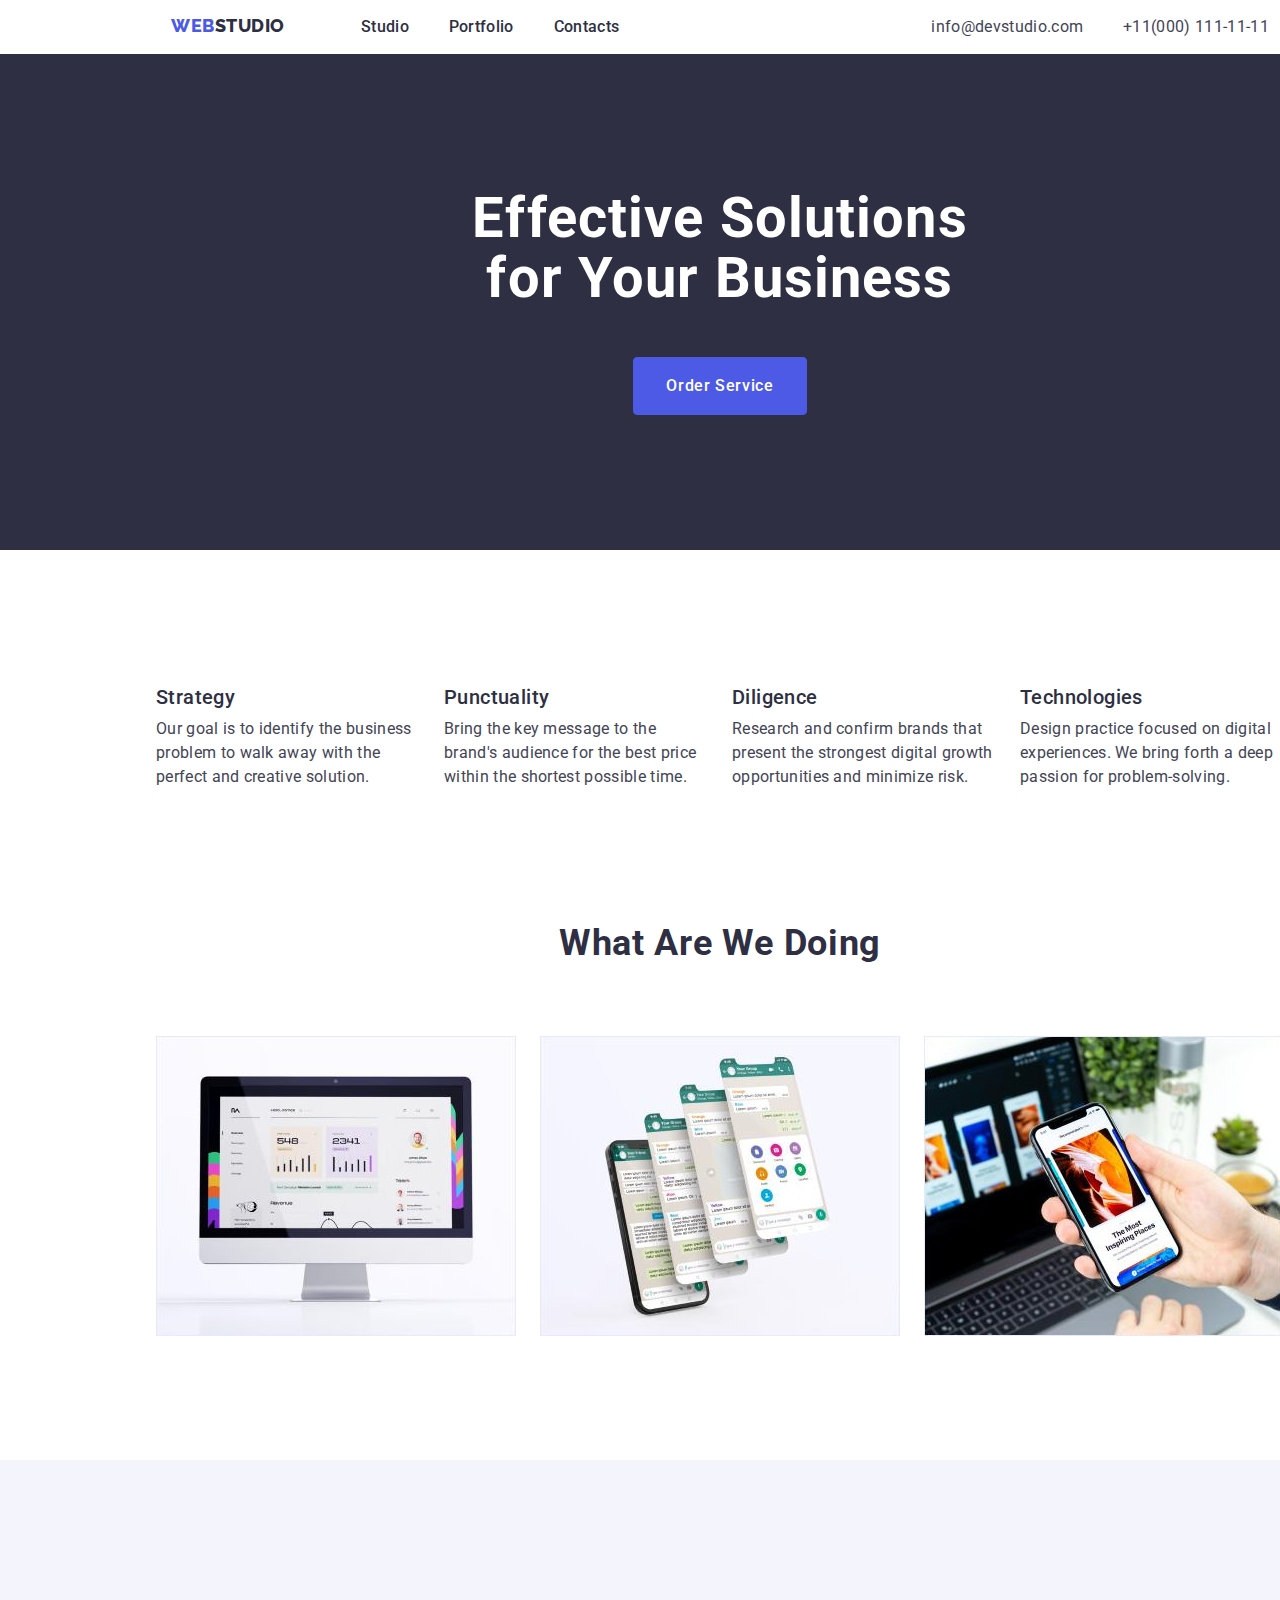
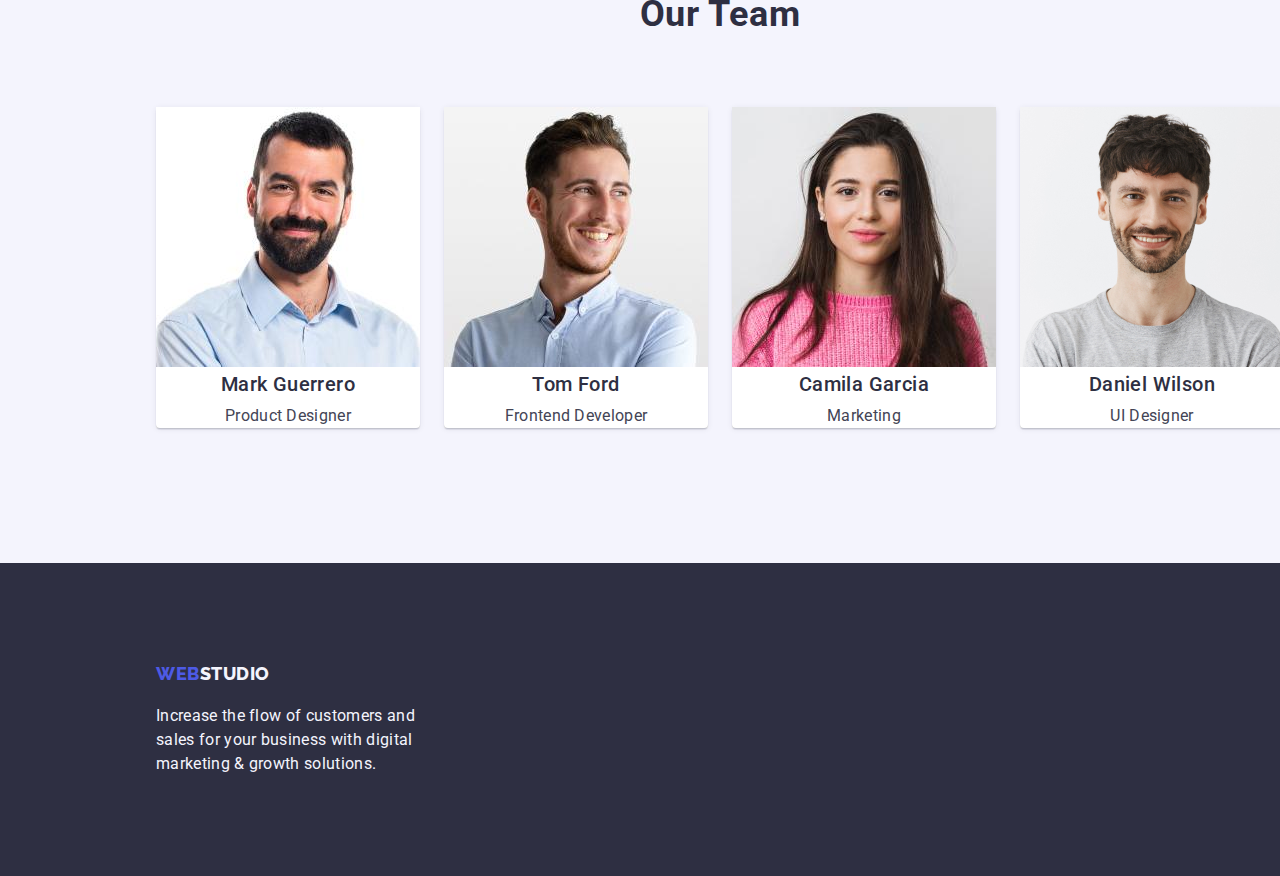
==== index.html @ 15880633 "Initial commit" ====
<!DOCTYPE html>
<html lang="en">
  <head>
    <meta charset="utf-8" />
    <meta name="descryption" content="webstudio" />
    <meta name="robots" content="noindex,nofollow" />
    <meta name="viewport" content="width=device-width, initial-scale=1" />
    <title>WEB STUDIO</title>
    <link rel="stylesheet" href="./css/modern-normalize.min.css" />
    <link rel="stylesheet" href="./css/styles.css" />
    <link rel="preconnect" href="https://fonts.googleapis.com" />
    <link rel="preconnect" href="https://fonts.gstatic.com" crossorigin />
    <link
      href="https://fonts.googleapis.com/css2?family=Raleway:wght@800&family=Roboto:wght@400;500;700;900&display=swap"
      rel="stylesheet"
    />
  </head>
  <body>
    <header>
      <div class="conteiner header-item">
        <nav class="nav-item">
          <a class="logo logo-header-color link" href="/"
            >WEB<span class="web">Studio</span></a
          >
          <ul class="list menu">
            <li>
              <a class="subpage link" href="./index.html" target="_parent"
                >Studio</a
              >
            </li>
            <li>
              <a class="subpage link" href="./portfolio.html" target="_parent"
                >Portfolio</a
              >
            </li>
            <li><a class="subpage link" href="">Contacts</a></li>
          </ul>
        </nav>
        <address class="link contacts">
          <ul class="list address-items">
            <li>
              <a class="contacts link" href="mailto:info@devstudio.com"
                >info@devstudio.com</a
              >
            </li>
            <li>
              <a class="contacts link" href="tel:+11(000)_111-11-11"
                >+11(000) 111-11-11</a
              >
            </li>
          </ul>
        </address>
      </div>
    </header>
    <main>
      <!--section 1-->
      <section class="section page-part-one">
        <div class="conteiner section-one-items">
          <h1 class="title-one">Effective Solutions for Your Business</h1>
          <button class="push push-one" type="button">Order Service</button>
        </div>
      </section>
      <!--end section 1-->

      <!--section 2-->
      <section class="section page-part-two">
        <div class="conteiner">
          <h2 class="visually-hidden">Main features</h2>
          <ul class="list section-two-items">
            <li>
              <div class="box">
                <h3 class="title-three">Strategy</h3>
                <p class="text">
                  Our goal is to identify the business problem to walk away with
                  the perfect and creative solution.
                </p>
              </div>
            </li>
            <li>
              <div class="box">
                <h3 class="title-three">Punctuality</h3>
                <p class="text">
                  Bring the key message to the brand's audience for the best
                  price within the shortest possible time.
                </p>
              </div>
            </li>
            <li>
              <div class="box">
                <h3 class="title-three">Diligence</h3>
                <p class="text">
                  Research and confirm brands that present the strongest digital
                  growth opportunities and minimize risk.
                </p>
              </div>
            </li>
            <li>
              <div class="box">
                <h3 class="title-three">Technologies</h3>
                <p class="text">
                  Design practice focused on digital experiences. We bring forth
                  a deep passion for problem-solving.
                </p>
              </div>
            </li>
          </ul>
        </div>
      </section>
      <!--end section 2-->

      <!--section 3-->
      <section class="section page-part-three">
        <div class="conteiner section-three-conteiner">
          <h2 class="title-two title-two-item">What are we doing</h2>
          <ul class="list section-three-items">
            <li>
              <img
                src="images/screen.jpg"
                alt="Computer screen with open webpage."
                width="360"
                height="300"
              />
            </li>
            <li>
              <img
                src="images/smartphone.jpg"
                alt="Smartphone with open webpage"
                width="360"
                height="300"
              />
            </li>
            <li>
              <img
                src="images/laptopandphone.jpg"
                alt="Laptop and smartphone with open pages"
                width="360"
                height="300"
              />
            </li>
          </ul>
        </div>
      </section>
      <!--end section 3-->

      <!--section 4-->
      <section class="section page-part-four">
        <div class="conteiner">
          <h2 class="title-two title-two-item">Our Team</h2>
          <ul class="list section-four-item">
            <li class="page-part-four-figure">
              <div class="box-section-four">
                <img
                  class="page-part-four-figure"
                  src="images/markguerrero.jpg"
                  alt="gentleman with a beard"
                  width="264"
                  height="260"
                />
                <h3 class="title-three">Mark Guerrero</h3>
                <p class="text">Product Designer</p>
              </div>
            </li>
            <li class="page-part-four-figure">
              <div class="box-section-four">
                <img
                  class="page-part-four-figure"
                  src="images/tomford.jpg"
                  alt="gentleman with nice hair"
                  width="264"
                  height="260"
                />
                <h3 class="title-three">Tom Ford</h3>
                <p class="text">Frontend Developer</p>
              </div>
            </li>
            <li class="page-part-four-figure">
              <div class="box-section-four">
                <img
                  class="page-part-four-figure"
                  src="images/camilagarcia.jpg"
                  alt="nice lady"
                  width="264"
                  height="260"
                />
                <h3 class="title-three">Camila Garcia</h3>
                <p class="text">Marketing</p>
              </div>
            </li>
            <li class="page-part-four-figure">
              <div class="box-section-four">
                <img
                  class="page-part-four-figure"
                  src="images/danielwilson.jpg"
                  alt="gentleman wearing a t-shirt"
                  width="264"
                  height="260"
                />
                <h3 class="title-three">Daniel Wilson</h3>
                <p class="text">UI Designer</p>
              </div>
            </li>
          </ul>
        </div>
      </section>
      <!--end section 4-->
    </main>
    <footer class="footer-style">
      <div class="conteiner">
        <div class="footer-box">
          <a class="logo link" href="/"
            >WEB<span class="logo-footer-color">Studio</span></a
          >
          <p class="footer-style footer-text">
            Increase the flow of customers and sales for your business with
            digital marketing & growth solutions.
          </p>
        </div>
      </div>
    </footer>
  </body>
</html>
---- css/styles.css ----
:root {
  --cloud-color: #f4f4fd;
  --cornflower-color: #e7e9fc;
  --dairy-color: #fcfcfc;
  --green-color: #31d0aa;
  --grey-color: #2e2f42;
  --iris-color: #4d5ae5;
  --light-slate-color: #8e8f99;
  --navy-blue-color: #2e2f42;
  --navy-blue-modal-color: #2e2f4264;
  --ocean-color: #404bbf;
  --slate-color: #434455;
  --white-color: #ffffff;

  --font-logo: "Raleway", sans-serif;
  --font-button: "Roboto", sans-serif;
  --logo-size: 18px;
  --logo-letter-spacing: 0.03em;
  --body-letter-spacing: 0.02em;
  --button-size: 16px;
  --line-height-main: 1.5;
}

/* global */
body {
  color: var(--slate-color);
  font-family: "Roboto", sans-serif;
  background-color: var(--white-color);
  width: 1440px;
}
p,
ul,
h1,
h2,
h3,
h4,
h5,
h6 {
  margin: 0;
  border: 0;
  padding: 0;
}

/* selectors */
.conteiner {
  width: 1158x;
  margin-inline: auto;
  padding: 15px;
}
.nav-item {
  display: flex;
  gap: 76px;
}
.header-item {
  display: flex;
  justify-content: space-around;
}
.header-border {
  border-bottom: 1px solid var(--cornflower-color);
}
.menu {
  display: flex;
  gap: 40px;
}

.address-items {
  display: flex;
  gap: 40px;
}

.section {
  padding-top: 120px;
  padding-bottom: 120px;
}
.section-one-items {
  display: flex;
  flex-wrap: wrap;
  align-items: center;
  flex-direction: column;
  gap: 48px;
}

.section-two-items {
  display: flex;
  justify-content: center;
  gap: 24px;
}
.box {
  width: 264px;
}

.title-two-item {
  display: flex;
  justify-content: center;
  margin-bottom: 72px;
}

.section-three-items {
  display: flex;
  justify-content: center;
  gap: 24px;
}

.page-part-three {
  padding-top: 0;
}

.section-three-conteiner {
  padding: 0px;
}
.section-four-item {
  display: flex;
  justify-content: center;
  gap: 24px;
}

.box-section-four {
  box-shadow: 0 1px 6px 0 #2e2f4214, 0 1px 1px 0 #2e2f4229,
    0 2px 1px 0 #2e2f4214;
}
.box-section-four:last-child {
  border-radius: 4px;
  text-align: center;
}

.flex-column {
  flex-direction: column;
}

.section-portfolio {
  padding-top: 81px;
}

.button-list {
  padding-bottom: 57px;
}
/* header */
/* logo */
.logo {
  font-family: var(--font-logo);
  font-weight: 800;
  font-size: var(--logo-size);
  letter-spacing: var(--logo-letter-spacing);
  line-height: 1.17;
  text-transform: uppercase;
  color: var(--iris-color);
}
.link {
  text-decoration: none;
}
.web {
  color: var(--grey-color);
}
/* end logo */
.list {
  list-style: none;
}
.subpage {
  font-size: var(--button-size);
  line-height: var(--line-height-main);
  font-weight: 500;
  letter-spacing: var(--body-letter-spacing);
}
.contacts {
  color: var(--slate-color);
  font-size: var(--button-size);
  line-height: var(--line-height-main);
  font-style: normal;
  text-decoration: none;
  letter-spacing: var(--body-letter-spacing);
}
.subpage {
  color: var(--navy-blue-color);
  text-decoration: none;
}
.contacts:hover,
.contacts:focus,
.subpage:hover,
.subpage:focus {
  color: var(--ocean-color);
}
/* end header */
/* main */
.title-one {
  color: var(--white-color);
  font-size: 56px;
  line-height: 1.07;
  letter-spacing: var(--body-letter-spacing);
  text-align: center;
  width: 496px;
}
.text {
  color: var(--slate-color);
  font-size: var(--button-size);
  line-height: var(--line-height-main);
  letter-spacing: var(--body-letter-spacing);
}
.title-two {
  font-size: 36px;
  letter-spacing: var(--body-letter-spacing);
  line-height: 1.11;
  text-align: center;
  text-transform: capitalize;
  color: var(--navy-blue-color);
}
.title-three {
  font-size: 20px;
  font-weight: 500;
  letter-spacing: var(--body-letter-spacing);
  line-height: 1.2;
  color: var(--navy-blue-color);
  margin-bottom: 8px;
}
.page-part-four {
  background-color: var(--cloud-color);
}
.page-part-four-figure {
  background-color: var(--white-color);
}
.push {
  color: var(--white-color);
  background-color: var(--iris-color);
  cursor: pointer;
  font-family: var(--font-button);
  letter-spacing: 0.04em;
  line-height: var(--line-height-main);
  font-size: var(--button-size);
  font-weight: 500;
  border-radius: 4px;
  border: 1px solid var(--iris-color);
}
.push-one {
  padding: 16px 32px 16px 32px;
}

.push:hover,
.push:focus {
  background-color: var(--ocean-color);
  box-shadow: 0px 4px 4px 0px #00000026;
  border: 1px solid var(--ocean-color);
}
.portfolio {
  color: var(--iris-color);
  background-color: var(--cloud-color);
  border: 1px solid var(--cornflower-color);
  padding: 12px 24px 12px 24px;
}
.portfolio:hover,
.portfolio:focus {
  color: var(--white-color);
  background-color: var(--ocean-color);
  box-shadow: 0px 3px 1px 0px #0000001a, 0px 2px 1px 0px #00000014,
    0px 2px 2px 0px #0000001f;
  border: 1px solid var(--ocean-color);
}
.visually-hidden:not(:focus):not(:active) {
  clip: rect(0 0 0 0);
  clip-path: inset(100%);
  height: 1px;
  overflow: hidden;
  position: absolute;
  white-space: nowrap;
  width: 1px;
}
.button-portfolio-list {
  display: flex;
  justify-content: center;
  gap: 24px;
}

.portfolio-list {
  display: flex;
  justify-content: center;
  flex-wrap: wrap;
  gap: 24px;
}
.portfolio-item:nth-child(-n + 6) {
  margin-bottom: 24px;
}
.post-cards {
  display: block;
}

.box-text-portfolio {
  border-bottom: 1px solid var(--cornflower-color);
  border-left: 1px solid var(--cornflower-color);
  border-right: 1px solid var(--cornflower-color);
  border-top: 0px solid var(--cornflower-color);
  padding: 32px 0px 32px 16px;
}
/* end main */
/* footer */
.logo-footer-color {
  color: var(--cloud-color);
}

.footer-style,
.page-part-one {
  background-color: var(--navy-blue-color);
}

.footer-style {
  color: var(--cloud-color);
  font-size: var(--button-size);
  line-height: var(--line-height-main);
  letter-spacing: var(--body-letter-spacing);
}
.footer-text {
  width: 264px;
  margin-top: 17.5px;
}
.footer-box {
  padding-top: 85px;
  padding-bottom: 85px;
  padding-left: 141px;
}
/*end footer */
/* end selectors */
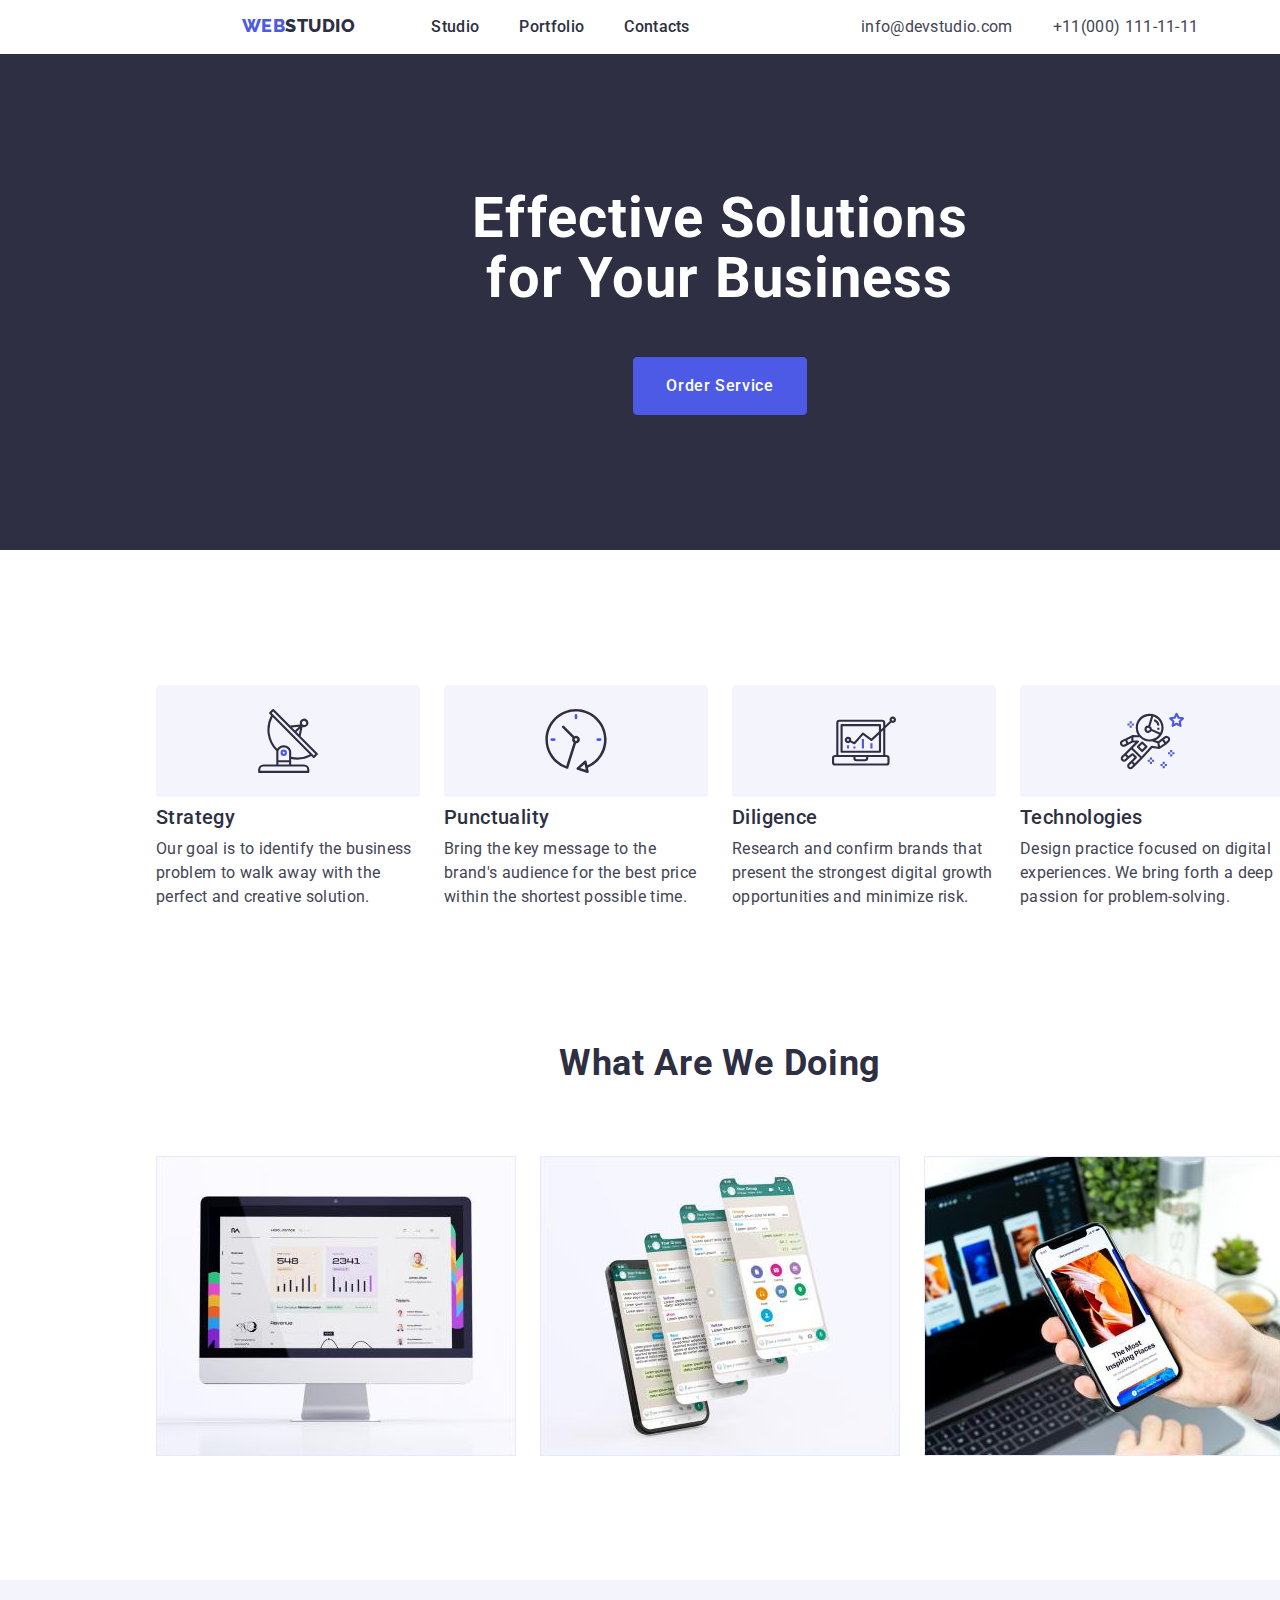
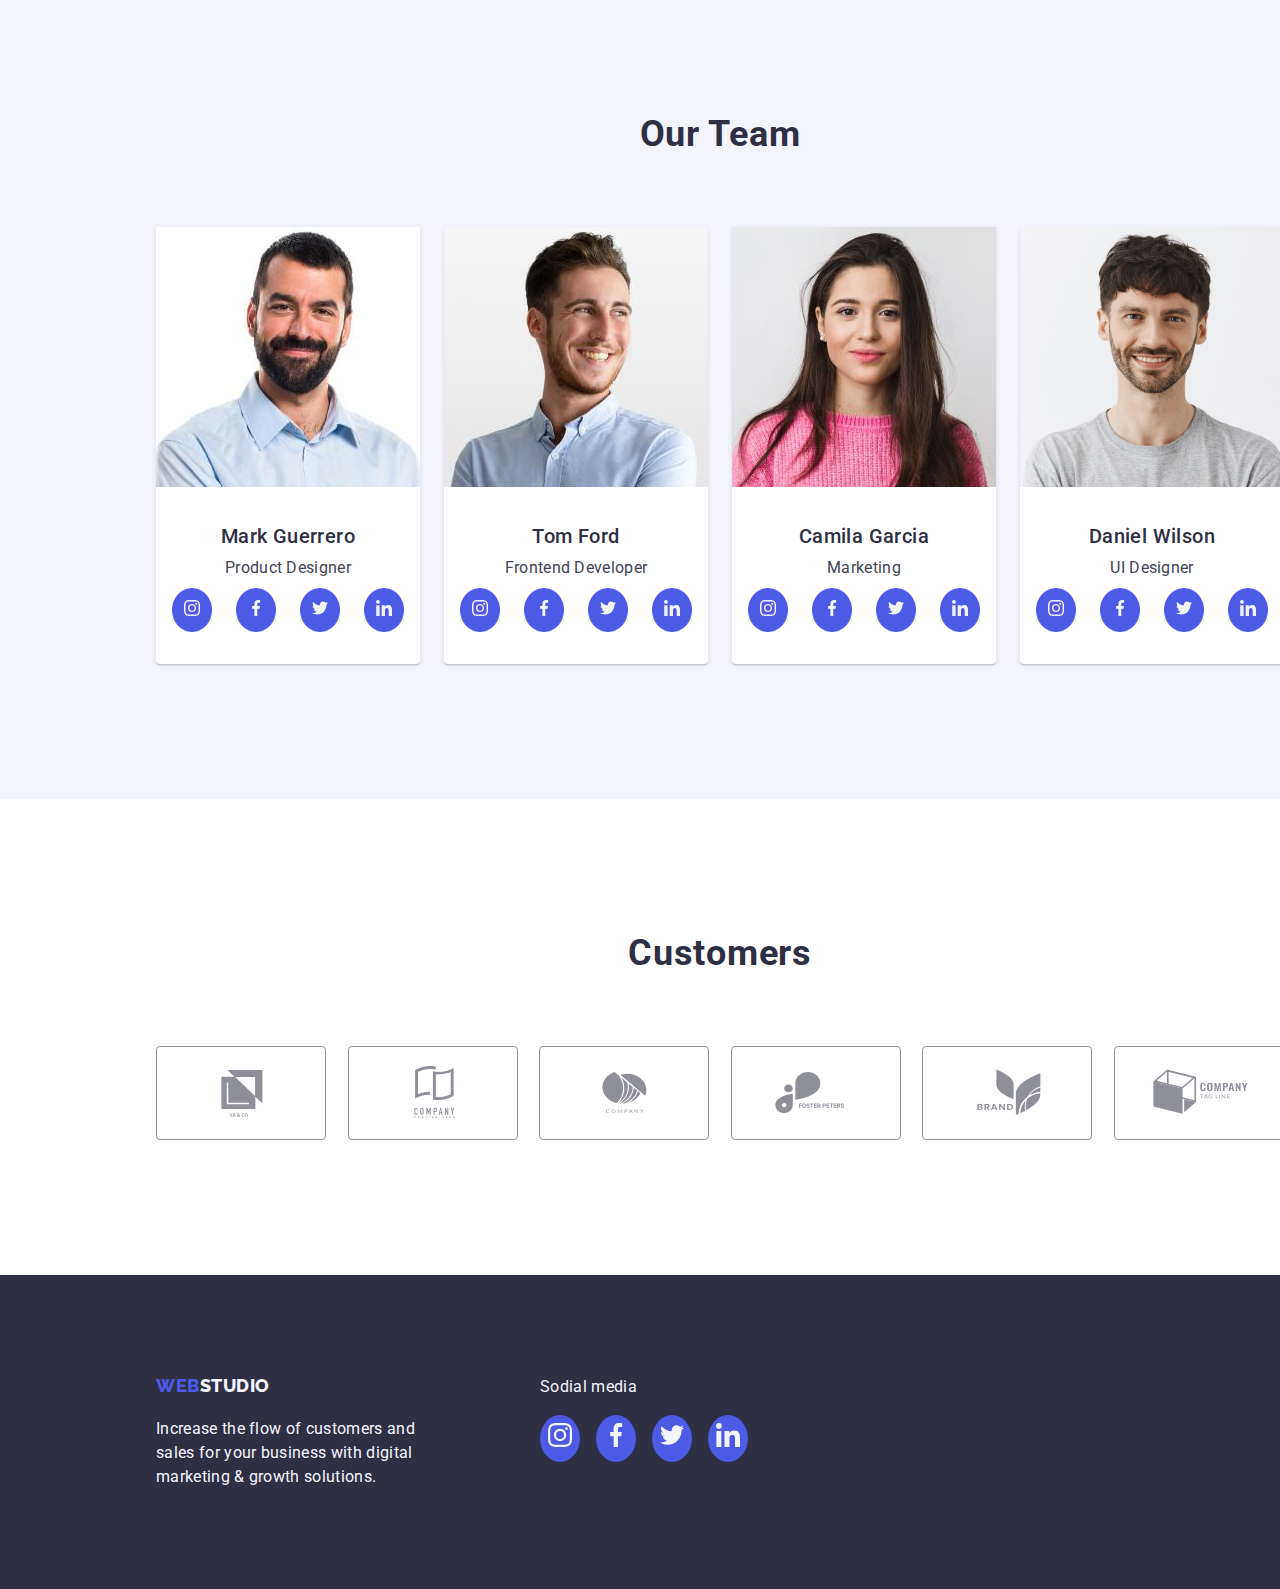
==== commit c304d1a6: "Add files via upload" ====
--- a/index.html
+++ b/index.html
@@ -68,6 +68,11 @@
           <h2 class="visually-hidden">Main features</h2>
           <ul class="list section-two-items">
             <li>
+              <div class="page-part-two-box">
+                <svg width="64px" height="64px">
+                  <use href="./images/icons.svg#icon-antenna"></use>
+                </svg>
+              </div>
               <div class="box">
                 <h3 class="title-three">Strategy</h3>
                 <p class="text">
@@ -77,6 +82,11 @@
               </div>
             </li>
             <li>
+              <div class="page-part-two-box">
+                <svg width="64px" height="64px">
+                  <use href="./images/icons.svg#icon-clock"></use>
+                </svg>
+              </div>
               <div class="box">
                 <h3 class="title-three">Punctuality</h3>
                 <p class="text">
@@ -86,6 +96,11 @@
               </div>
             </li>
             <li>
+              <div class="page-part-two-box">
+                <svg width="64px" height="64px">
+                  <use href="./images/icons.svg#icon-diagram"></use>
+                </svg>
+              </div>
               <div class="box">
                 <h3 class="title-three">Diligence</h3>
                 <p class="text">
@@ -95,6 +110,11 @@
               </div>
             </li>
             <li>
+              <div class="page-part-two-box">
+                <svg width="64px" height="64px">
+                  <use href="./images/icons.svg#icon-astronaut"></use>
+                </svg>
+              </div>
               <div class="box">
                 <h3 class="title-three">Technologies</h3>
                 <p class="text">
@@ -156,8 +176,42 @@
                   width="264"
                   height="260"
                 />
-                <h3 class="title-three">Mark Guerrero</h3>
-                <p class="text">Product Designer</p>
+                <div class="box-section-four-text">
+                  <h3 class="title-three">Mark Guerrero</h3>
+                  <p class="text">Product Designer</p>
+                  <div class="page-part-four-icons">
+                    <ul class="list icons-list-flex">
+                      <a href="">
+                        <li class="icons-list">
+                          <svg height="16px" width="16px">
+                            <use href="./images/icons.svg#icon-instagram" />
+                          </svg>
+                        </li>
+                      </a>
+                      <a href="">
+                        <li class="icons-list">
+                          <svg height="16px" width="16px">
+                            <use href="./images/icons.svg#icon-facebook" />
+                          </svg>
+                        </li>
+                      </a>
+                      <a href="">
+                        <li class="icons-list">
+                          <svg height="16px" width="16px">
+                            <use href="./images/icons.svg#icon-twitter" />
+                          </svg>
+                        </li>
+                      </a>
+                      <a href="">
+                        <li class="icons-list">
+                          <svg height="16px" width="16px">
+                            <use href="./images/icons.svg#icon-linkedin" />
+                          </svg>
+                        </li>
+                      </a>
+                    </ul>
+                  </div>
+                </div>
               </div>
             </li>
             <li class="page-part-four-figure">
@@ -169,8 +223,42 @@
                   width="264"
                   height="260"
                 />
-                <h3 class="title-three">Tom Ford</h3>
-                <p class="text">Frontend Developer</p>
+                <div class="box-section-four-text">
+                  <h3 class="title-three">Tom Ford</h3>
+                  <p class="text">Frontend Developer</p>
+                  <div class="page-part-four-icons">
+                    <ul class="list icons-list-flex">
+                      <a href="">
+                        <li class="icons-list">
+                          <svg height="16px" width="16px">
+                            <use href="./images/icons.svg#icon-instagram" />
+                          </svg>
+                        </li>
+                      </a>
+                      <a href="">
+                        <li class="icons-list">
+                          <svg height="16px" width="16px">
+                            <use href="./images/icons.svg#icon-facebook" />
+                          </svg>
+                        </li>
+                      </a>
+                      <a href="">
+                        <li class="icons-list">
+                          <svg height="16px" width="16px">
+                            <use href="./images/icons.svg#icon-twitter" />
+                          </svg>
+                        </li>
+                      </a>
+                      <a href="">
+                        <li class="icons-list">
+                          <svg height="16px" width="16px">
+                            <use href="./images/icons.svg#icon-linkedin" />
+                          </svg>
+                        </li>
+                      </a>
+                    </ul>
+                  </div>
+                </div>
               </div>
             </li>
             <li class="page-part-four-figure">
@@ -182,8 +270,42 @@
                   width="264"
                   height="260"
                 />
-                <h3 class="title-three">Camila Garcia</h3>
-                <p class="text">Marketing</p>
+                <div class="box-section-four-text">
+                  <h3 class="title-three">Camila Garcia</h3>
+                  <p class="text">Marketing</p>
+                  <div class="page-part-four-icons">
+                    <ul class="list icons-list-flex">
+                      <a href="">
+                        <li class="icons-list">
+                          <svg height="16px" width="16px">
+                            <use href="./images/icons.svg#icon-instagram" />
+                          </svg>
+                        </li>
+                      </a>
+                      <a href="">
+                        <li class="icons-list">
+                          <svg height="16px" width="16px">
+                            <use href="./images/icons.svg#icon-facebook" />
+                          </svg>
+                        </li>
+                      </a>
+                      <a href="">
+                        <li class="icons-list">
+                          <svg height="16px" width="16px">
+                            <use href="./images/icons.svg#icon-twitter" />
+                          </svg>
+                        </li>
+                      </a>
+                      <a href="">
+                        <li class="icons-list">
+                          <svg height="16px" width="16px">
+                            <use href="./images/icons.svg#icon-linkedin" />
+                          </svg>
+                        </li>
+                      </a>
+                    </ul>
+                  </div>
+                </div>
               </div>
             </li>
             <li class="page-part-four-figure">
@@ -195,17 +317,102 @@
                   width="264"
                   height="260"
                 />
-                <h3 class="title-three">Daniel Wilson</h3>
-                <p class="text">UI Designer</p>
+                <div class="box-section-four-text">
+                  <h3 class="title-three">Daniel Wilson</h3>
+                  <p class="text">UI Designer</p>
+                  <div class="page-part-four-icons">
+                    <ul class="list icons-list-flex">
+                      <a href="">
+                        <li class="icons-list">
+                          <svg height="16px" width="16px">
+                            <use href="./images/icons.svg#icon-instagram" />
+                          </svg>
+                        </li>
+                      </a>
+                      <a href="">
+                        <li class="icons-list">
+                          <svg height="16px" width="16px">
+                            <use href="./images/icons.svg#icon-facebook" />
+                          </svg>
+                        </li>
+                      </a>
+                      <a href="">
+                        <li class="icons-list">
+                          <svg height="16px" width="16px">
+                            <use href="./images/icons.svg#icon-twitter" />
+                          </svg>
+                        </li>
+                      </a>
+                      <a href="">
+                        <li class="icons-list">
+                          <svg height="16px" width="16px">
+                            <use href="./images/icons.svg#icon-linkedin" />
+                          </svg>
+                        </li>
+                      </a>
+                    </ul>
+                  </div>
+                </div>
               </div>
             </li>
           </ul>
         </div>
       </section>
       <!--end section 4-->
+      <!--section 5 -->
+      <section class="section">
+        <div class="conteiner">
+          <h2 class="title-two title-two-item">Customers</h2>
+          <ul class="list section-company-flex">
+            <a href="">
+              <li class="section-company-list">
+                <svg width="104px" height="56px">
+                  <use href="./images/icons.svg#icon-yoandco"></use>
+                </svg>
+              </li>
+            </a>
+            <a href="">
+              <li class="section-company-list">
+                <svg width="104px" height="56px">
+                  <use href="./images/icons.svg#icon-taglinecompany"></use>
+                </svg>
+              </li>
+            </a>
+            <a href="">
+              <li class="section-company-list">
+                <svg width="104px" height="56px">
+                  <use href="./images/icons.svg#icon-company"></use>
+                </svg>
+              </li>
+            </a>
+            <a href="">
+              <li class="section-company-list">
+                <svg width="104px" height="56px">
+                  <use href="./images/icons.svg#icon-fosterpeterscompany"></use>
+                </svg>
+              </li>
+            </a>
+            <a href="">
+              <li class="section-company-list">
+                <svg width="104px" height="56px">
+                  <use href="./images/icons.svg#icon-brandcompany"></use>
+                </svg>
+              </li>
+            </a>
+            <a href="">
+              <li class="section-company-list">
+                <svg width="104px" height="56px">
+                  <use href="./images/icons.svg#icon-companytagline"></use>
+                </svg>
+              </li>
+            </a>
+          </ul>
+        </div>
+      </section>
+      <!--end section 5-->
     </main>
     <footer class="footer-style">
-      <div class="conteiner">
+      <div class="conteiner footer-flex">
         <div class="footer-box">
           <a class="logo link" href="/"
             >WEB<span class="logo-footer-color">Studio</span></a
@@ -215,6 +422,41 @@
             digital marketing & growth solutions.
           </p>
         </div>
+        <div class="footer-social-media-box">
+          <p>Sodial media</p>
+          <div class="footer-social-media">
+            <ul class="list icons-list-flex-footer">
+              <a href="">
+                <li class="icons-list-footer">
+                  <svg height="24px" width="24px">
+                    <use href="./images/icons.svg#icon-instagram" />
+                  </svg>
+                </li>
+              </a>
+              <a href="">
+                <li class="icons-list-footer">
+                  <svg height="24px" width="24px">
+                    <use href="./images/icons.svg#icon-facebook" />
+                  </svg>
+                </li>
+              </a>
+              <a href="">
+                <li class="icons-list-footer">
+                  <svg height="24px" width="24px">
+                    <use href="./images/icons.svg#icon-twitter" />
+                  </svg>
+                </li>
+              </a>
+              <a href="">
+                <li class="icons-list-footer">
+                  <svg height="24px" width="24px">
+                    <use href="./images/icons.svg#icon-linkedin" />
+                  </svg>
+                </li>
+              </a>
+            </ul>
+          </div>
+        </div>
       </div>
     </footer>
   </body>
--- a/css/styles.css
+++ b/css/styles.css
@@ -27,6 +27,7 @@
   font-family: "Roboto", sans-serif;
   background-color: var(--white-color);
   width: 1440px;
+  margin-inline: auto;
 }
 p,
 ul,
@@ -43,7 +44,7 @@
 
 /* selectors */
 .conteiner {
-  width: 1158x;
+  width: 1158px;
   margin-inline: auto;
   padding: 15px;
 }
@@ -117,6 +118,7 @@
 .box-section-four {
   box-shadow: 0 1px 6px 0 #2e2f4214, 0 1px 1px 0 #2e2f4229,
     0 2px 1px 0 #2e2f4214;
+  display: block;
 }
 .box-section-four:last-child {
   border-radius: 4px;
@@ -133,6 +135,15 @@
 
 .button-list {
   padding-bottom: 57px;
+}
+.section-company-flex {
+  display: flex;
+  justify-content: space-between;
+}
+.section-company-list {
+  border-radius: 4px;
+  border: 1px solid var(--light-slate-color);
+  padding: 16px 32px 16px 32px;
 }
 /* header */
 /* logo */
@@ -211,11 +222,49 @@
   color: var(--navy-blue-color);
   margin-bottom: 8px;
 }
+.page-part-two-box {
+  background-color: var(--cloud-color);
+  border-radius: 4px;
+  padding-top: 24px;
+  padding-bottom: 24px;
+  display: flex;
+  justify-content: center;
+}
+.box {
+  padding-top: 8px;
+}
 .page-part-four {
   background-color: var(--cloud-color);
 }
 .page-part-four-figure {
   background-color: var(--white-color);
+}
+.page-part-four-icons {
+  padding-top: 8px;
+}
+.box-section-four-text {
+  padding: 32px 16px 32px 16px;
+}
+.icons-list {
+  padding: 12px;
+  border-radius: 50%;
+  border-color: var(--iris-color);
+  background-color: var(--iris-color);
+}
+
+.icons-list-footer {
+  padding: 8px 8px 8px 8px;
+  border-radius: 50%;
+  border-color: var(--iris-color);
+  background-color: var(--iris-color);
+}
+.icons-list-flex {
+  display: flex;
+  justify-content: space-between;
+}
+.icon-list:first-child {
+  display: flex;
+  justify-content: center;
 }
 .push {
   color: var(--white-color);
@@ -312,7 +361,22 @@
 .footer-box {
   padding-top: 85px;
   padding-bottom: 85px;
-  padding-left: 141px;
-}
+}
+.footer-social-media {
+  padding-top: 16px;
+}
+.icons-list-flex-footer {
+  display: flex;
+  gap: 16px;
+}
+.footer-flex {
+  display: flex;
+  gap: 120px;
+}
+.footer-social-media-box {
+  padding-top: 85px;
+  padding-bottom: 85px;
+}
+
 /*end footer */
 /* end selectors */
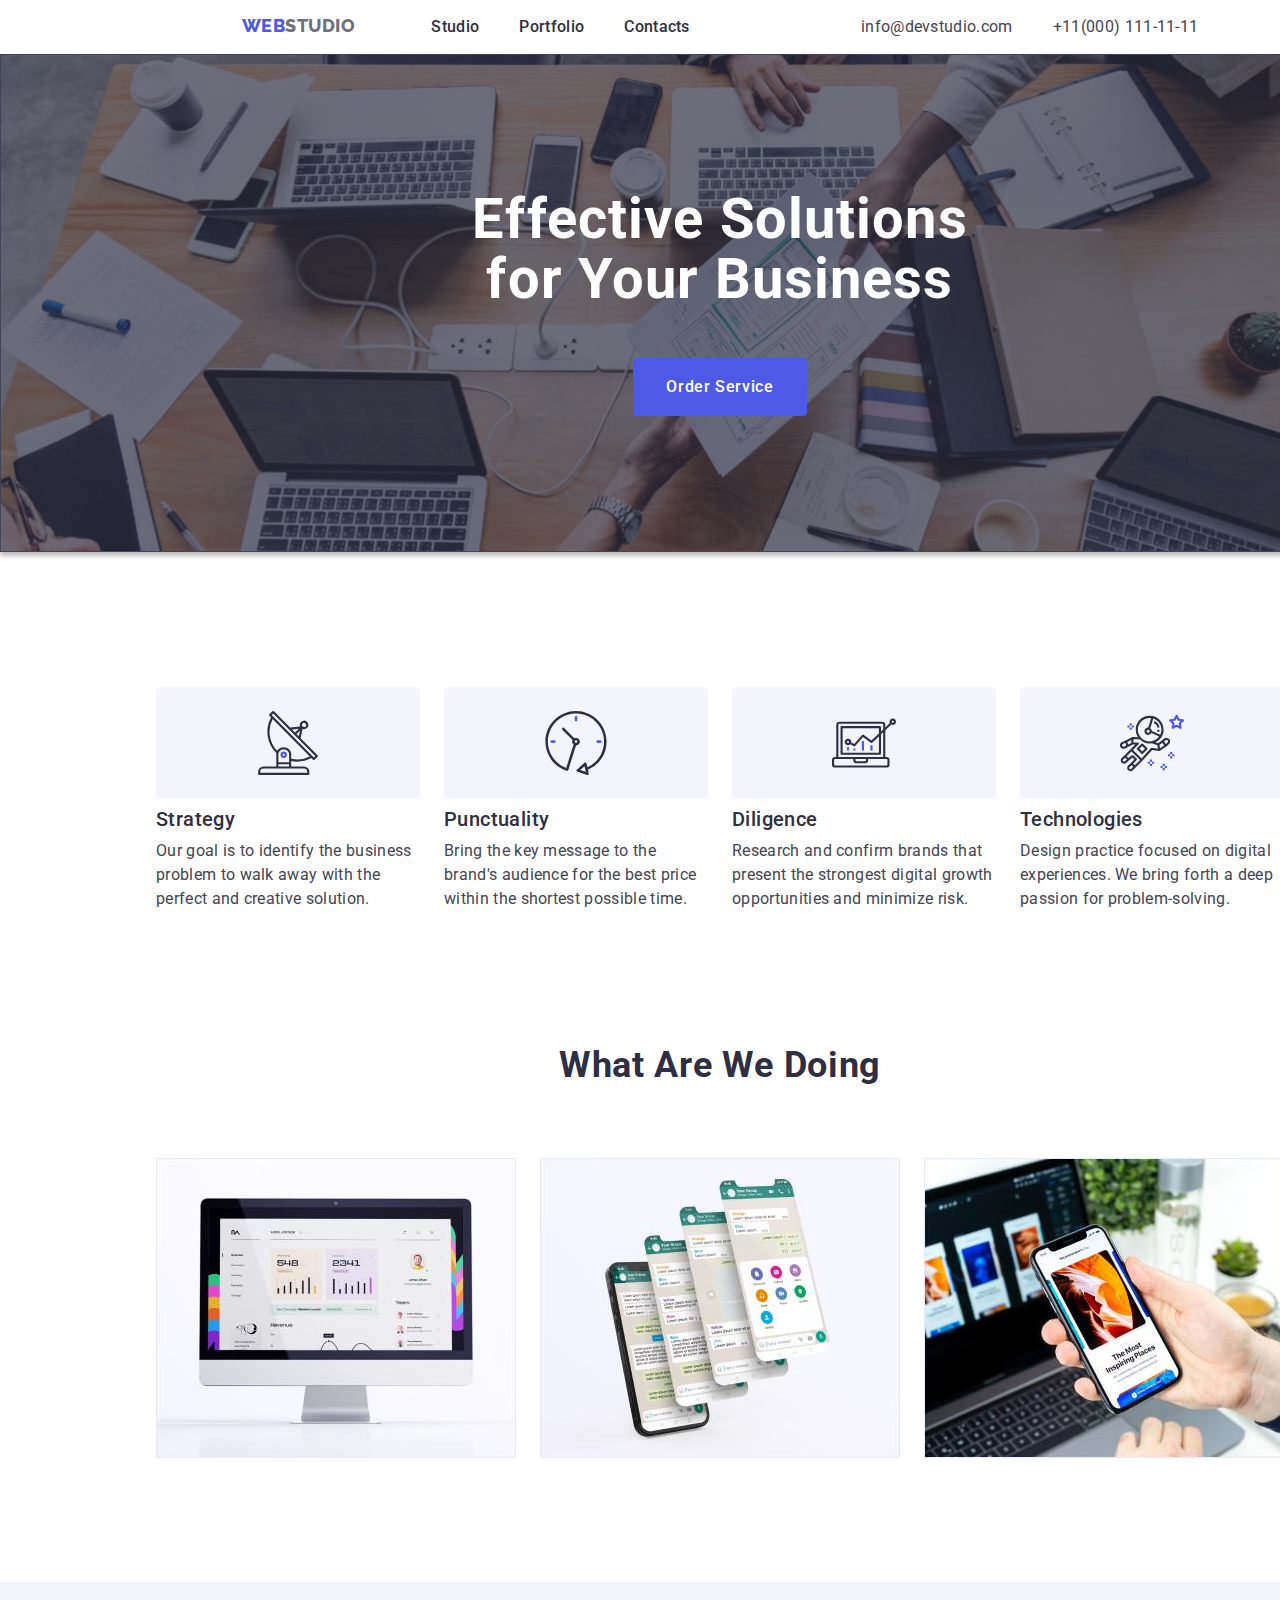
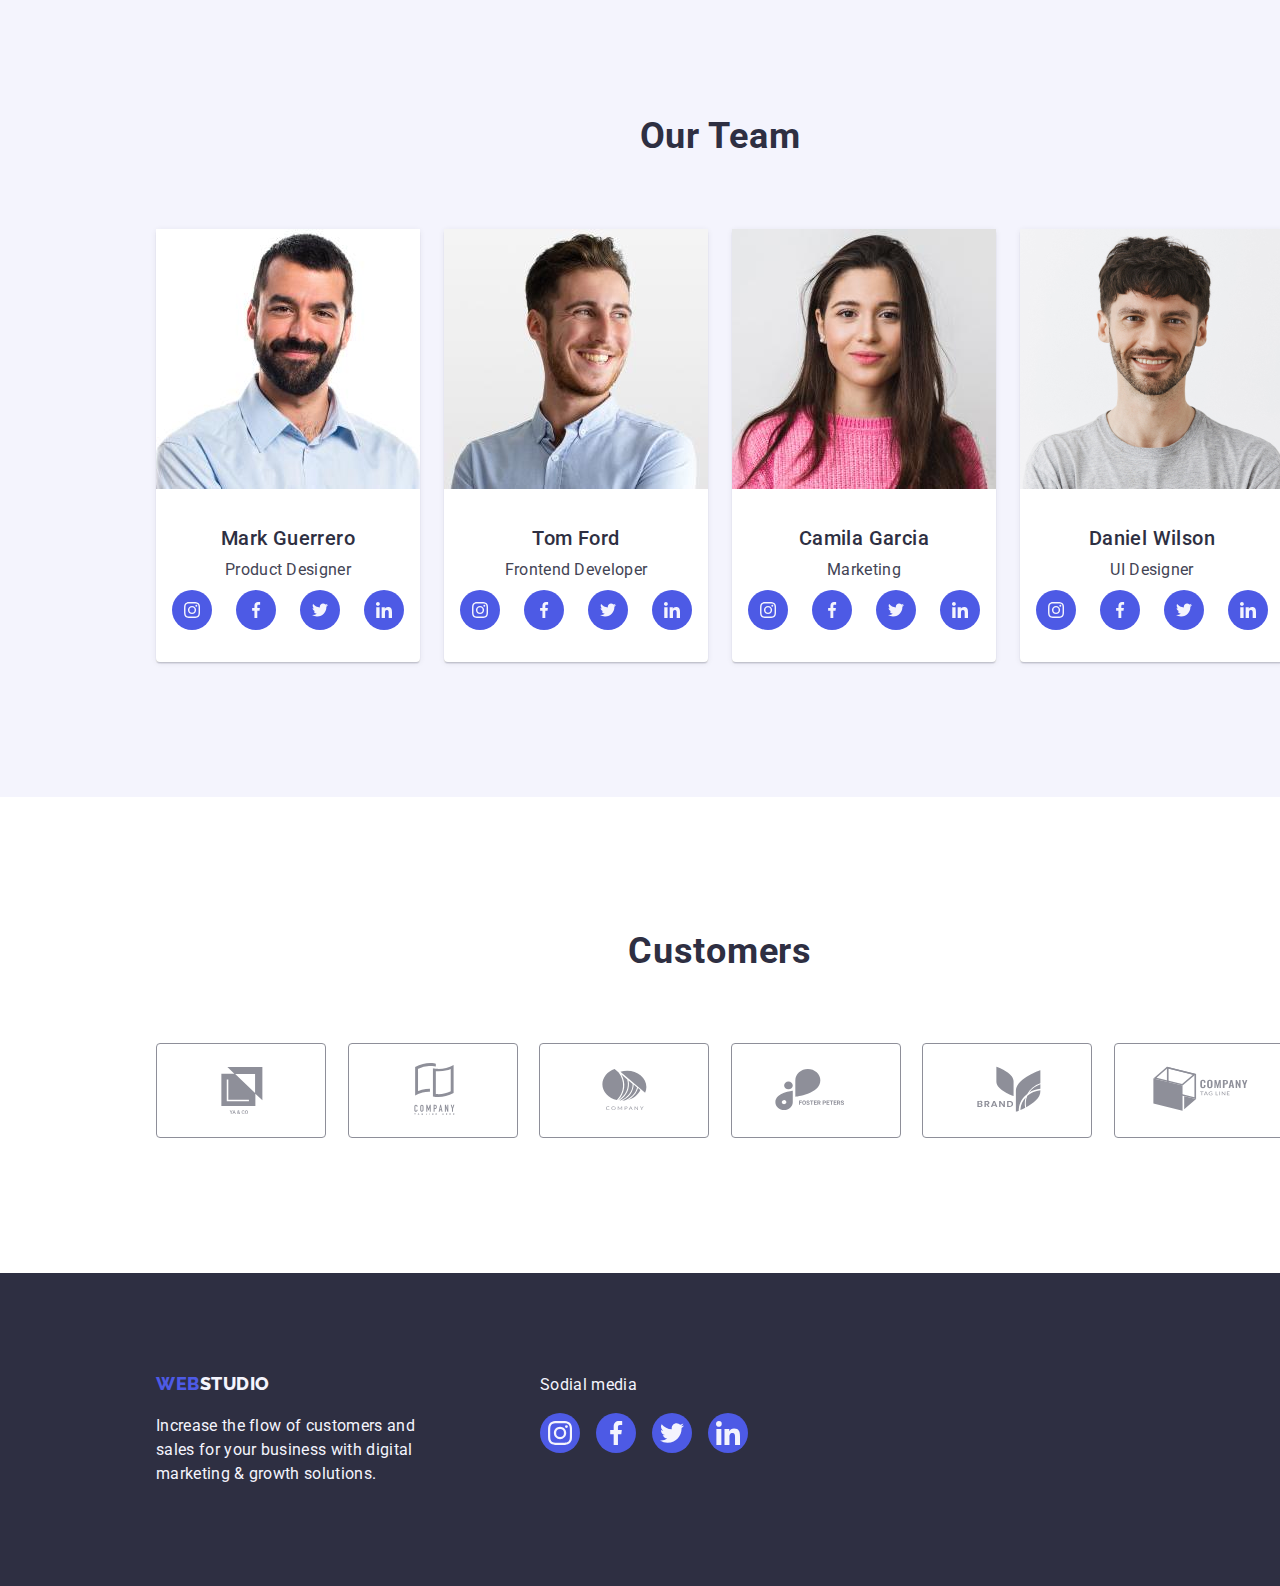
==== commit 9169c4a3: "Add files via upload" ====
--- a/index.html
+++ b/index.html
@@ -366,42 +366,42 @@
           <ul class="list section-company-flex">
             <a href="">
               <li class="section-company-list">
-                <svg width="104px" height="56px">
+                <svg class="company-icons" width="104px" height="56px">
                   <use href="./images/icons.svg#icon-yoandco"></use>
                 </svg>
               </li>
             </a>
             <a href="">
               <li class="section-company-list">
-                <svg width="104px" height="56px">
+                <svg class="company-icons" width="104px" height="56px">
                   <use href="./images/icons.svg#icon-taglinecompany"></use>
                 </svg>
               </li>
             </a>
             <a href="">
               <li class="section-company-list">
-                <svg width="104px" height="56px">
+                <svg class="company-icons" width="104px" height="56px">
                   <use href="./images/icons.svg#icon-company"></use>
                 </svg>
               </li>
             </a>
             <a href="">
               <li class="section-company-list">
-                <svg width="104px" height="56px">
+                <svg class="company-icons" width="104px" height="56px">
                   <use href="./images/icons.svg#icon-fosterpeterscompany"></use>
                 </svg>
               </li>
             </a>
             <a href="">
               <li class="section-company-list">
-                <svg width="104px" height="56px">
+                <svg class="company-icons" width="104px" height="56px">
                   <use href="./images/icons.svg#icon-brandcompany"></use>
                 </svg>
               </li>
             </a>
             <a href="">
               <li class="section-company-list">
-                <svg width="104px" height="56px">
+                <svg class="company-icons" width="104px" height="56px">
                   <use href="./images/icons.svg#icon-companytagline"></use>
                 </svg>
               </li>
--- a/css/styles.css
+++ b/css/styles.css
@@ -3,10 +3,12 @@
   --cornflower-color: #e7e9fc;
   --dairy-color: #fcfcfc;
   --green-color: #31d0aa;
-  --grey-color: #2e2f42;
+  --grey-color: #2e2f42b3;
   --iris-color: #4d5ae5;
   --light-slate-color: #8e8f99;
   --navy-blue-color: #2e2f42;
+  --navy-blue-transparent-color: #2e2f4214;
+  --navy-blue-less-transparent-color: #2e2f4229;
   --navy-blue-modal-color: #2e2f4264;
   --ocean-color: #404bbf;
   --slate-color: #434455;
@@ -145,6 +147,17 @@
   border: 1px solid var(--light-slate-color);
   padding: 16px 32px 16px 32px;
 }
+.company-icons {
+  fill: var(--light-slate-color);
+}
+
+.section-company-list:hover,
+.section-company-list:focus,
+.company-icons:hover,
+.company-icons:focus {
+  border-color: var(--ocean-color);
+  fill: var(--ocean-color);
+}
 /* header */
 /* logo */
 .logo {
@@ -250,6 +263,11 @@
   border-radius: 50%;
   border-color: var(--iris-color);
   background-color: var(--iris-color);
+  height: 40px;
+}
+.icons-list:hover,
+.icons-list:focus {
+  background-color: var(--ocean-color);
 }
 
 .icons-list-footer {
@@ -326,6 +344,12 @@
 .portfolio-item:nth-child(-n + 6) {
   margin-bottom: 24px;
 }
+.portfolio-item:hover,
+.portfolio-item:focus {
+  box-shadow: 0px 1px 6px 0px var(--navy-blue-transparent-color),
+    0px 1px 1px 0px var(--navy-blue-less-transparent-color),
+    0px 2px 1px 0px var(--navy-blue-transparent-color);
+}
 .post-cards {
   display: block;
 }
@@ -343,9 +367,15 @@
   color: var(--cloud-color);
 }
 
-.footer-style,
+.footer-style {
+  background-color: var(--navy-blue-color);
+}
 .page-part-one {
-  background-color: var(--navy-blue-color);
+  background-image: linear-gradient(var(--grey-color), var(--grey-color)),
+    url("../images/peopleoffice.jpg");
+  background-size: cover;
+  border: 1px solid;
+  box-shadow: 0px 4px 4px 0px #00000040;
 }
 
 .footer-style {
@@ -369,6 +399,13 @@
   display: flex;
   gap: 16px;
 }
+.icons-list-footer {
+  height: 40px;
+}
+.icons-list-footer:hover,
+.icons-list-footer:focus {
+  background-color: var(--green-color);
+}
 .footer-flex {
   display: flex;
   gap: 120px;
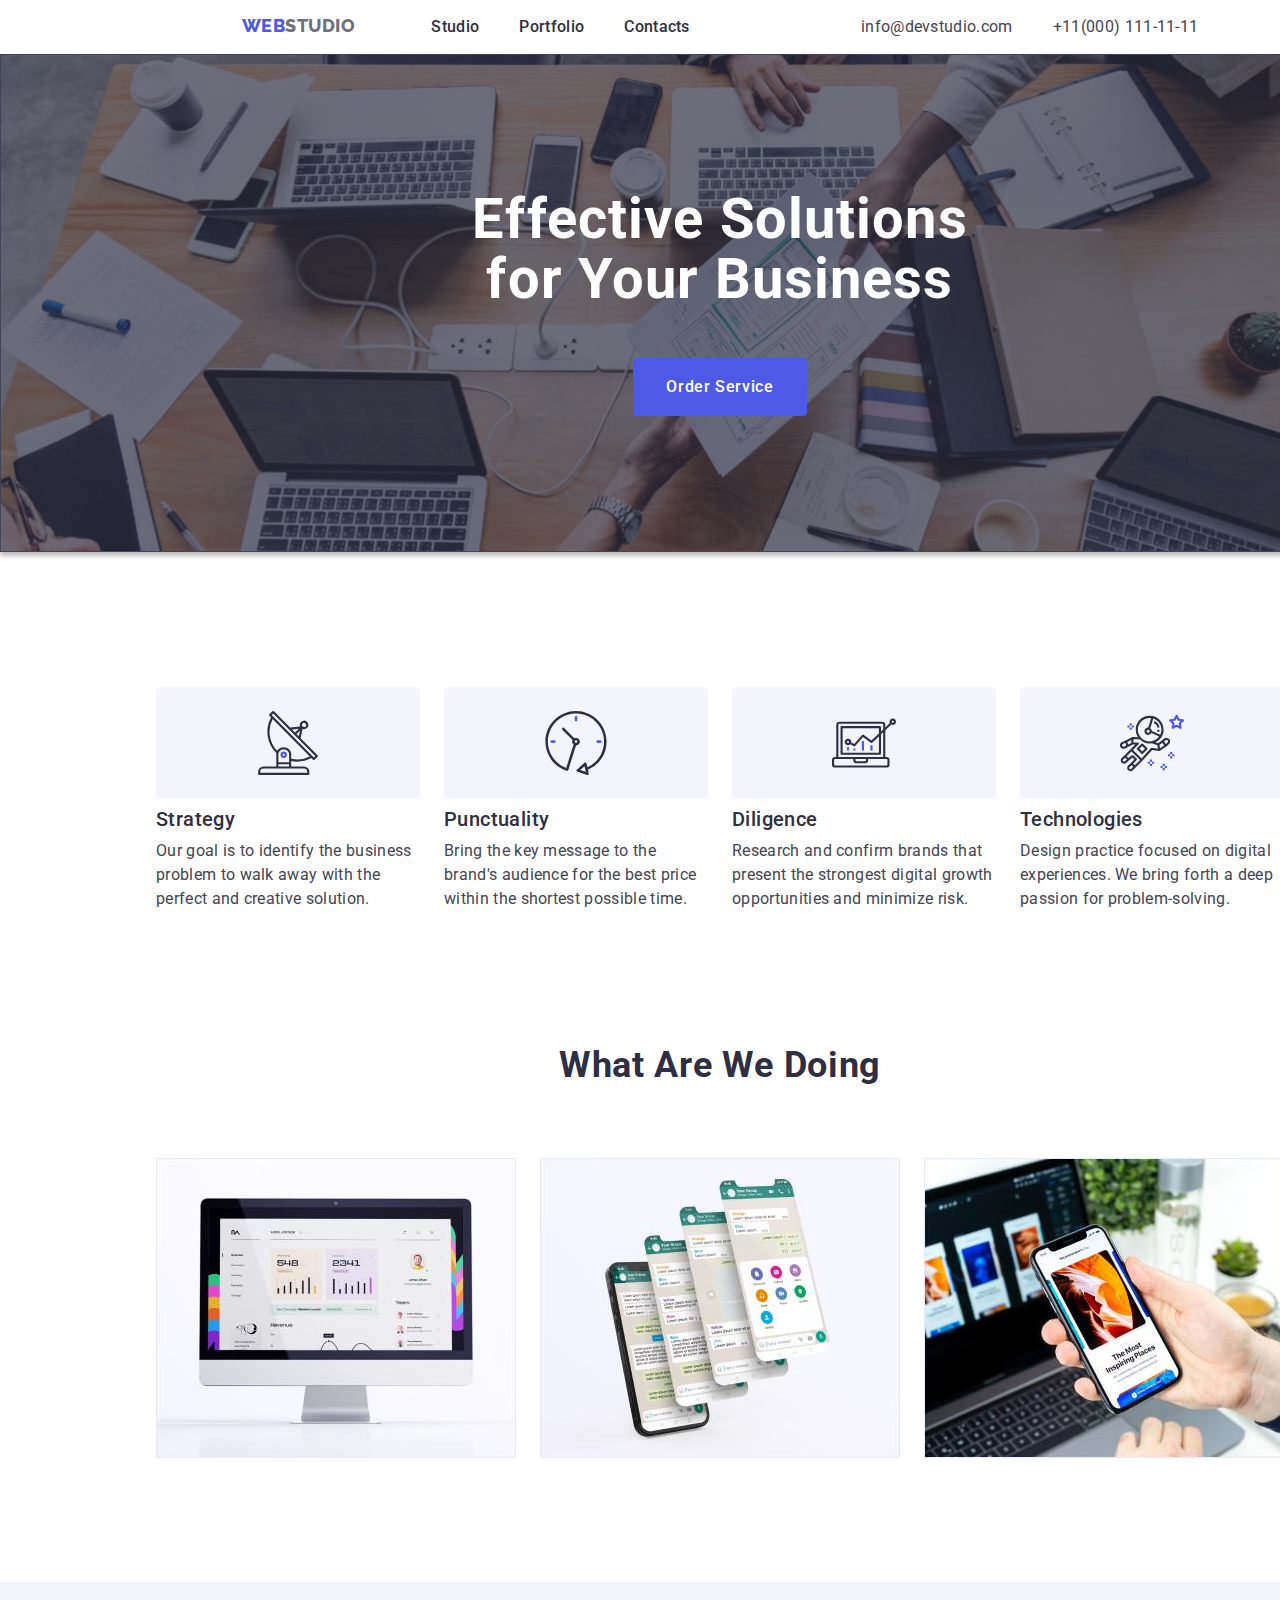
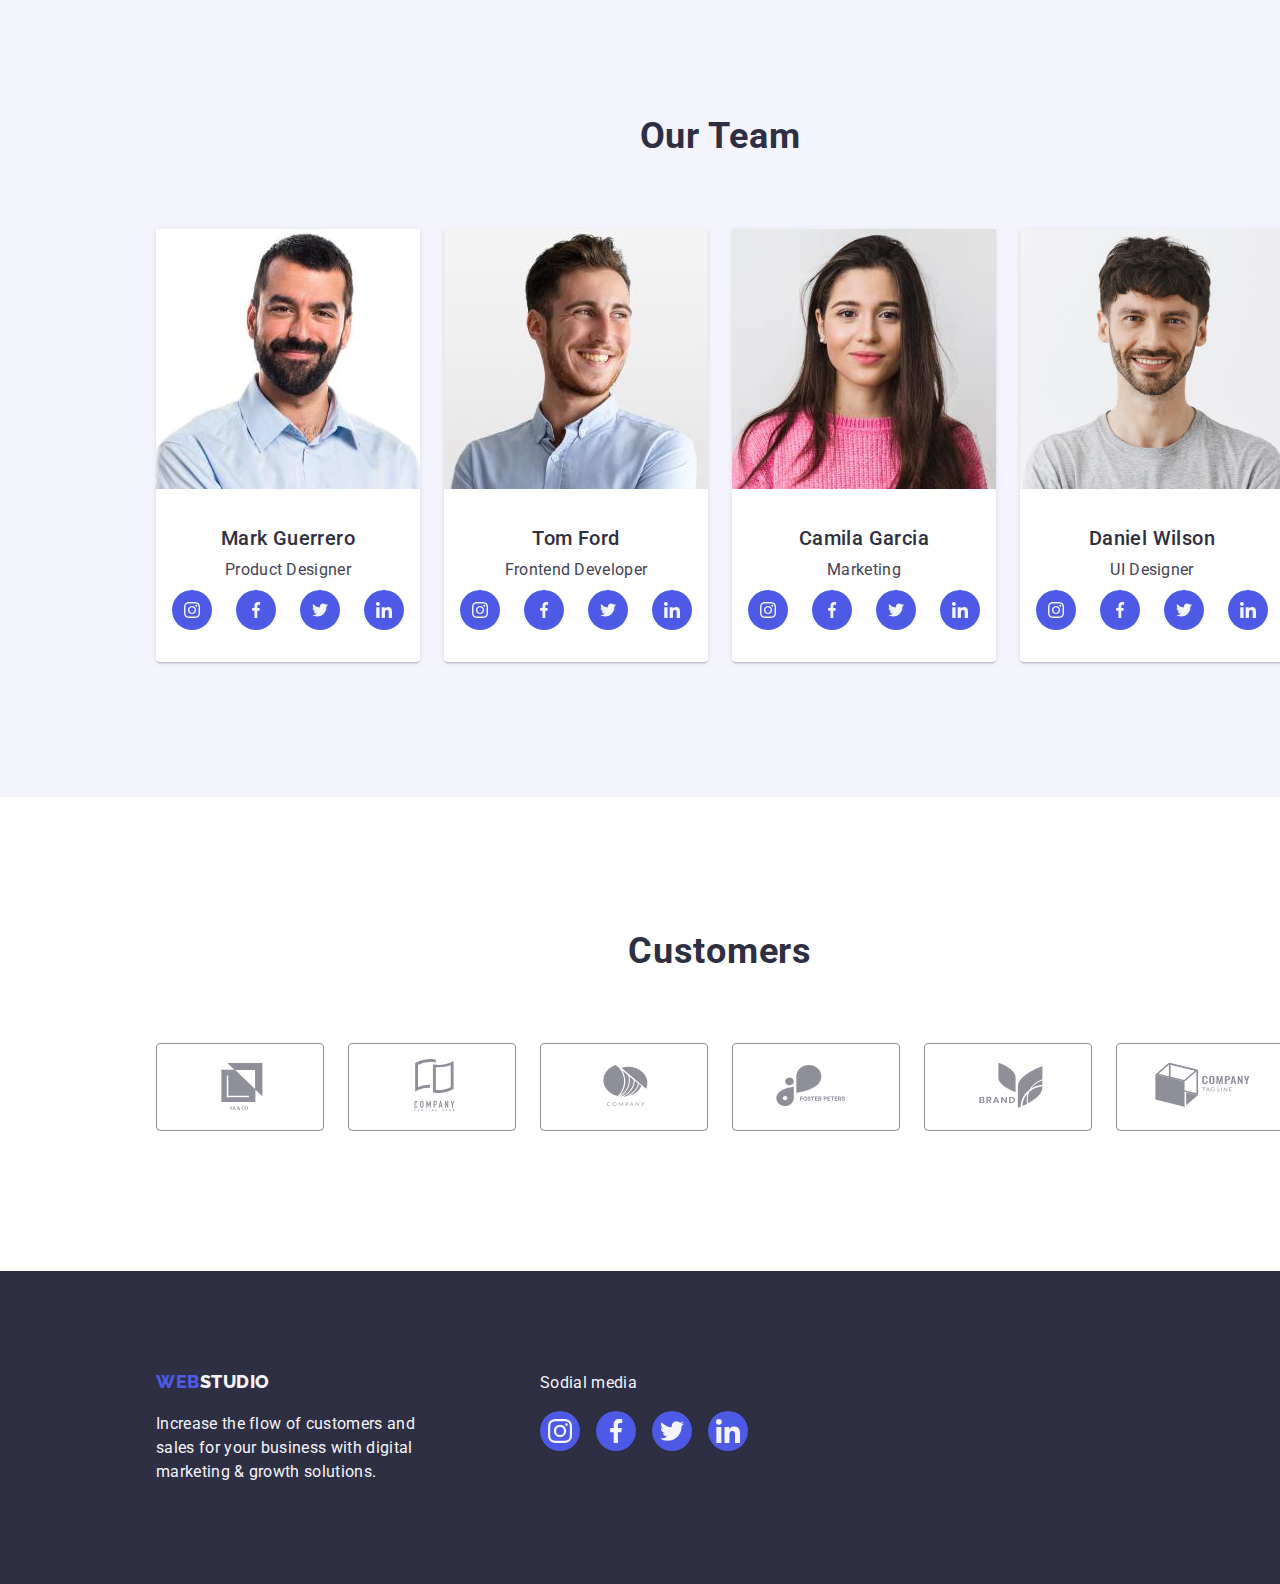
==== commit fa09221e: "Add files via upload" ====
--- a/index.html
+++ b/index.html
@@ -181,34 +181,34 @@
                   <p class="text">Product Designer</p>
                   <div class="page-part-four-icons">
                     <ul class="list icons-list-flex">
-                      <a href="">
-                        <li class="icons-list">
+                      <li class="icons-list">
+                        <a href="">
                           <svg height="16px" width="16px">
                             <use href="./images/icons.svg#icon-instagram" />
                           </svg>
-                        </li>
-                      </a>
-                      <a href="">
-                        <li class="icons-list">
+                        </a>
+                      </li>
+                      <li class="icons-list">
+                        <a href="">
                           <svg height="16px" width="16px">
                             <use href="./images/icons.svg#icon-facebook" />
                           </svg>
-                        </li>
-                      </a>
-                      <a href="">
-                        <li class="icons-list">
+                        </a>
+                      </li>
+                      <li class="icons-list">
+                        <a href="">
                           <svg height="16px" width="16px">
                             <use href="./images/icons.svg#icon-twitter" />
                           </svg>
-                        </li>
-                      </a>
-                      <a href="">
-                        <li class="icons-list">
+                        </a>
+                      </li>
+                      <li class="icons-list">
+                        <a href="">
                           <svg height="16px" width="16px">
                             <use href="./images/icons.svg#icon-linkedin" />
                           </svg>
-                        </li>
-                      </a>
+                        </a>
+                      </li>
                     </ul>
                   </div>
                 </div>
@@ -228,34 +228,34 @@
                   <p class="text">Frontend Developer</p>
                   <div class="page-part-four-icons">
                     <ul class="list icons-list-flex">
-                      <a href="">
-                        <li class="icons-list">
+                      <li class="icons-list">
+                        <a href="">
                           <svg height="16px" width="16px">
                             <use href="./images/icons.svg#icon-instagram" />
                           </svg>
-                        </li>
-                      </a>
-                      <a href="">
-                        <li class="icons-list">
+                        </a>
+                      </li>
+                      <li class="icons-list">
+                        <a href="">
                           <svg height="16px" width="16px">
                             <use href="./images/icons.svg#icon-facebook" />
                           </svg>
-                        </li>
-                      </a>
-                      <a href="">
-                        <li class="icons-list">
+                        </a>
+                      </li>
+                      <li class="icons-list">
+                        <a href="">
                           <svg height="16px" width="16px">
                             <use href="./images/icons.svg#icon-twitter" />
                           </svg>
-                        </li>
-                      </a>
-                      <a href="">
-                        <li class="icons-list">
+                        </a>
+                      </li>
+                      <li class="icons-list">
+                        <a href="">
                           <svg height="16px" width="16px">
                             <use href="./images/icons.svg#icon-linkedin" />
                           </svg>
-                        </li>
-                      </a>
+                        </a>
+                      </li>
                     </ul>
                   </div>
                 </div>
@@ -275,34 +275,34 @@
                   <p class="text">Marketing</p>
                   <div class="page-part-four-icons">
                     <ul class="list icons-list-flex">
-                      <a href="">
-                        <li class="icons-list">
+                      <li class="icons-list">
+                        <a href="">
                           <svg height="16px" width="16px">
                             <use href="./images/icons.svg#icon-instagram" />
                           </svg>
-                        </li>
-                      </a>
-                      <a href="">
-                        <li class="icons-list">
+                        </a>
+                      </li>
+                      <li class="icons-list">
+                        <a href="">
                           <svg height="16px" width="16px">
                             <use href="./images/icons.svg#icon-facebook" />
                           </svg>
-                        </li>
-                      </a>
-                      <a href="">
-                        <li class="icons-list">
+                        </a>
+                      </li>
+                      <li class="icons-list">
+                        <a href="">
                           <svg height="16px" width="16px">
                             <use href="./images/icons.svg#icon-twitter" />
                           </svg>
-                        </li>
-                      </a>
-                      <a href="">
-                        <li class="icons-list">
+                        </a>
+                      </li>
+                      <li class="icons-list">
+                        <a href="">
                           <svg height="16px" width="16px">
                             <use href="./images/icons.svg#icon-linkedin" />
                           </svg>
-                        </li>
-                      </a>
+                        </a>
+                      </li>
                     </ul>
                   </div>
                 </div>
@@ -322,34 +322,34 @@
                   <p class="text">UI Designer</p>
                   <div class="page-part-four-icons">
                     <ul class="list icons-list-flex">
-                      <a href="">
-                        <li class="icons-list">
+                      <li class="icons-list">
+                        <a href="">
                           <svg height="16px" width="16px">
                             <use href="./images/icons.svg#icon-instagram" />
                           </svg>
-                        </li>
-                      </a>
-                      <a href="">
-                        <li class="icons-list">
+                        </a>
+                      </li>
+                      <li class="icons-list">
+                        <a href="">
                           <svg height="16px" width="16px">
                             <use href="./images/icons.svg#icon-facebook" />
                           </svg>
-                        </li>
-                      </a>
-                      <a href="">
-                        <li class="icons-list">
+                        </a>
+                      </li>
+                      <li class="icons-list">
+                        <a href="">
                           <svg height="16px" width="16px">
                             <use href="./images/icons.svg#icon-twitter" />
                           </svg>
-                        </li>
-                      </a>
-                      <a href="">
-                        <li class="icons-list">
+                        </a>
+                      </li>
+                      <li class="icons-list">
+                        <a href="">
                           <svg height="16px" width="16px">
                             <use href="./images/icons.svg#icon-linkedin" />
                           </svg>
-                        </li>
-                      </a>
+                        </a>
+                      </li>
                     </ul>
                   </div>
                 </div>
@@ -364,48 +364,84 @@
         <div class="conteiner">
           <h2 class="title-two title-two-item">Customers</h2>
           <ul class="list section-company-flex">
-            <a href="">
-              <li class="section-company-list">
-                <svg class="company-icons" width="104px" height="56px">
-                  <use href="./images/icons.svg#icon-yoandco"></use>
-                </svg>
-              </li>
-            </a>
-            <a href="">
-              <li class="section-company-list">
-                <svg class="company-icons" width="104px" height="56px">
-                  <use href="./images/icons.svg#icon-taglinecompany"></use>
-                </svg>
-              </li>
-            </a>
-            <a href="">
-              <li class="section-company-list">
-                <svg class="company-icons" width="104px" height="56px">
-                  <use href="./images/icons.svg#icon-company"></use>
-                </svg>
-              </li>
-            </a>
-            <a href="">
-              <li class="section-company-list">
-                <svg class="company-icons" width="104px" height="56px">
-                  <use href="./images/icons.svg#icon-fosterpeterscompany"></use>
-                </svg>
-              </li>
-            </a>
-            <a href="">
-              <li class="section-company-list">
-                <svg class="company-icons" width="104px" height="56px">
-                  <use href="./images/icons.svg#icon-brandcompany"></use>
-                </svg>
-              </li>
-            </a>
-            <a href="">
-              <li class="section-company-list">
-                <svg class="company-icons" width="104px" height="56px">
-                  <use href="./images/icons.svg#icon-companytagline"></use>
-                </svg>
-              </li>
-            </a>
+            <div class="section-five-hover">
+              <li>
+                <a href="#">
+                  <svg class="company-icons">
+                    <use
+                      width="104px"
+                      height="56px"
+                      href="./images/icons.svg#icon-yoandco"
+                    ></use>
+                  </svg>
+                </a>
+              </li>
+            </div>
+            <div class="section-five-hover">
+              <li>
+                <a href="#">
+                  <svg class="company-icons">
+                    <use
+                      width="104px"
+                      height="56px"
+                      href="./images/icons.svg#icon-taglinecompany"
+                    ></use>
+                  </svg>
+                </a>
+              </li>
+            </div>
+            <div class="section-five-hover">
+              <li>
+                <a href="#">
+                  <svg class="company-icons">
+                    <use
+                      width="104px"
+                      height="56px"
+                      href="./images/icons.svg#icon-company"
+                    ></use>
+                  </svg>
+                </a>
+              </li>
+            </div>
+            <div class="section-five-hover">
+              <li>
+                <a href="#">
+                  <svg class="company-icons">
+                    <use
+                      href="./images/icons.svg#icon-fosterpeterscompany"
+                      width="104px"
+                      height="56px"
+                    ></use>
+                  </svg>
+                </a>
+              </li>
+            </div>
+            <div class="section-five-hover">
+              <li>
+                <a href="#">
+                  <svg class="company-icons">
+                    <use
+                      width="104px"
+                      height="56px"
+                      href="./images/icons.svg#icon-brandcompany"
+                    ></use>
+                  </svg>
+                </a>
+              </li>
+            </div>
+            <div class="section-five-hover">
+              <li>
+                <a href="#">
+                  <svg class="company-icons">
+                    <use
+                      width="104px"
+                      height="56px"
+                      href="./images/icons.svg#icon-companytagline"
+                    ></use>
+                  </svg>
+                </a>
+              </li>
+            </div>
           </ul>
         </div>
       </section>
@@ -426,34 +462,36 @@
           <p>Sodial media</p>
           <div class="footer-social-media">
             <ul class="list icons-list-flex-footer">
-              <a href="">
-                <li class="icons-list-footer">
+              <li class="icons-list-footer">
+                <a href="">
                   <svg height="24px" width="24px">
                     <use href="./images/icons.svg#icon-instagram" />
                   </svg>
-                </li>
-              </a>
-              <a href="">
-                <li class="icons-list-footer">
+                </a>
+              </li>
+              <li class="icons-list-footer">
+                <a href="">
                   <svg height="24px" width="24px">
                     <use href="./images/icons.svg#icon-facebook" />
                   </svg>
-                </li>
-              </a>
-              <a href="">
-                <li class="icons-list-footer">
+                </a>
+              </li>
+
+              <li class="icons-list-footer">
+                <a href="">
                   <svg height="24px" width="24px">
                     <use href="./images/icons.svg#icon-twitter" />
                   </svg>
-                </li>
-              </a>
-              <a href="">
-                <li class="icons-list-footer">
+                </a>
+              </li>
+
+              <li class="icons-list-footer">
+                <a href="">
                   <svg height="24px" width="24px">
                     <use href="./images/icons.svg#icon-linkedin" />
                   </svg>
-                </li>
-              </a>
+                </a>
+              </li>
             </ul>
           </div>
         </div>
--- a/css/styles.css
+++ b/css/styles.css
@@ -142,17 +142,17 @@
   display: flex;
   justify-content: space-between;
 }
-.section-company-list {
+
+.company-icons {
+  fill: var(--light-slate-color);
+  width: 168px;
+  height: 88px;
   border-radius: 4px;
   border: 1px solid var(--light-slate-color);
-  padding: 16px 32px 16px 32px;
-}
-.company-icons {
-  fill: var(--light-slate-color);
-}
-
-.section-company-list:hover,
-.section-company-list:focus,
+}
+.company-icons:first-child {
+  padding: 12px 32px 12px 32px;
+}
 .company-icons:hover,
 .company-icons:focus {
   border-color: var(--ocean-color);
